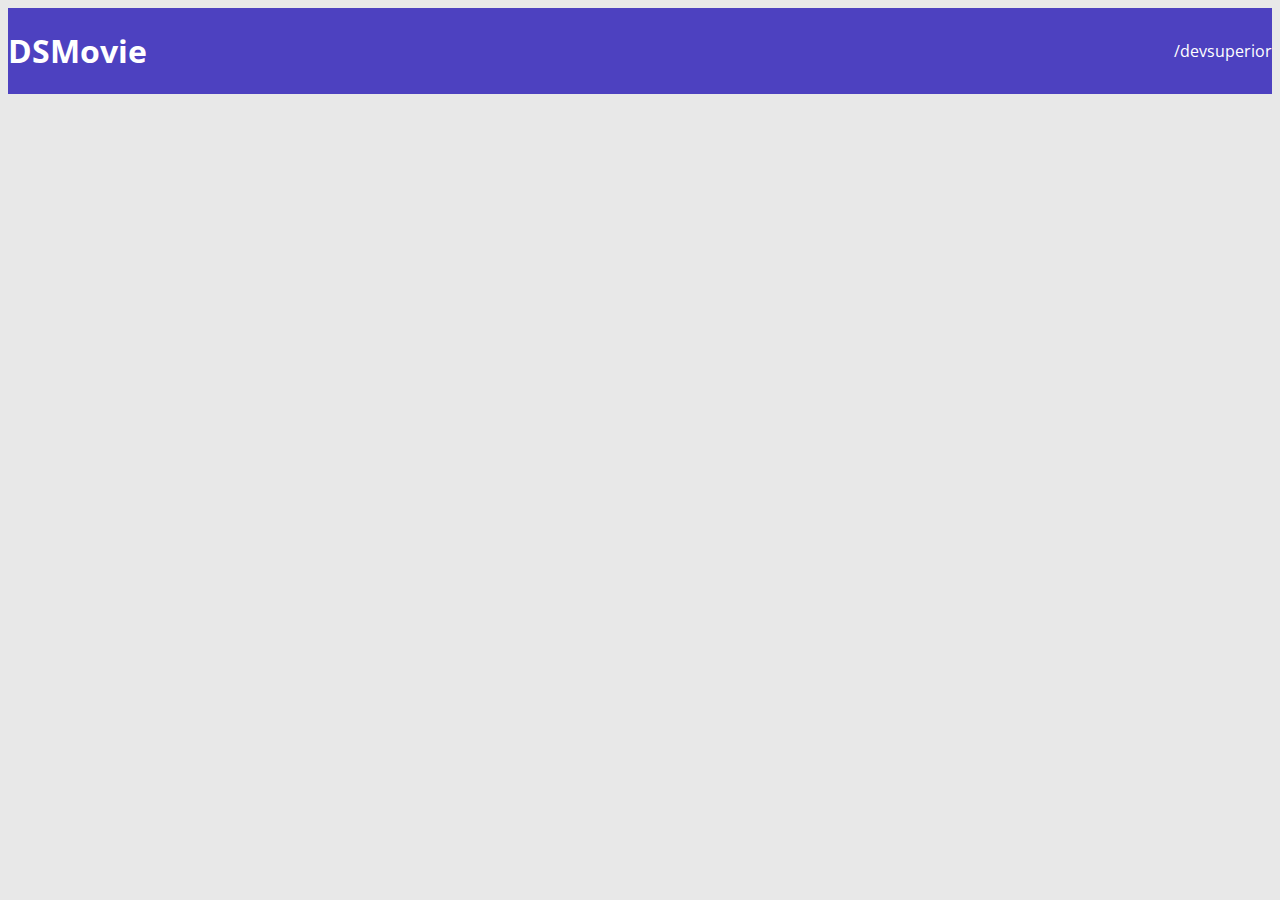
==== index.html @ 5aa262c4 "Barra superior PARTE 1" ====
<!DOCTYPE html>
<html lang="pt-BR">
<head>
    <meta charset="UTF-8"\>

    <title>DSMovie</title>
    <link href="https://cdn.jsdelivr.net/npm/bootstrap@5.1.3/dist/css/bootstrap.min.css" rel="stylesheet" integrity="sha384-1BmE4kWBq78iYhFldvKuhfTAU6auU8tT94WrHftjDbrCEXSU1oBoqyl2QvZ6jIW3" crossorigin="anonymous">
    <link rel="stylesheet" href="css/styles.css" />
</head>
<body>
    <header>
        <nav class="container">
            <h1>DSMovie</h1>
            <a href="https://github.com/devsuperior">/devsuperior</a>
        </nav>
    </header>
</body>
</html>
---- css/styles.css ----
@import url('https://fonts.googleapis.com/css2?family=Open+Sans:wght@300;400;700&family=Source+Sans+Pro&family=Telex&display=swap');

* {
    box-sizing: border-box;   /* faz com que a borda dos elementos não ocupe área */
    font-family: "Open Sans", sans-serif;
}

html, body {
    background-color: #e8e8e8;
}

header {
    background-color: #4D41C0;
    color: #fff
}

nav {
    display: flex;
    align-items: center;
    justify-content: space-between;
}

a, a:hover {
    color: unset;
    text-decoration: none;
}
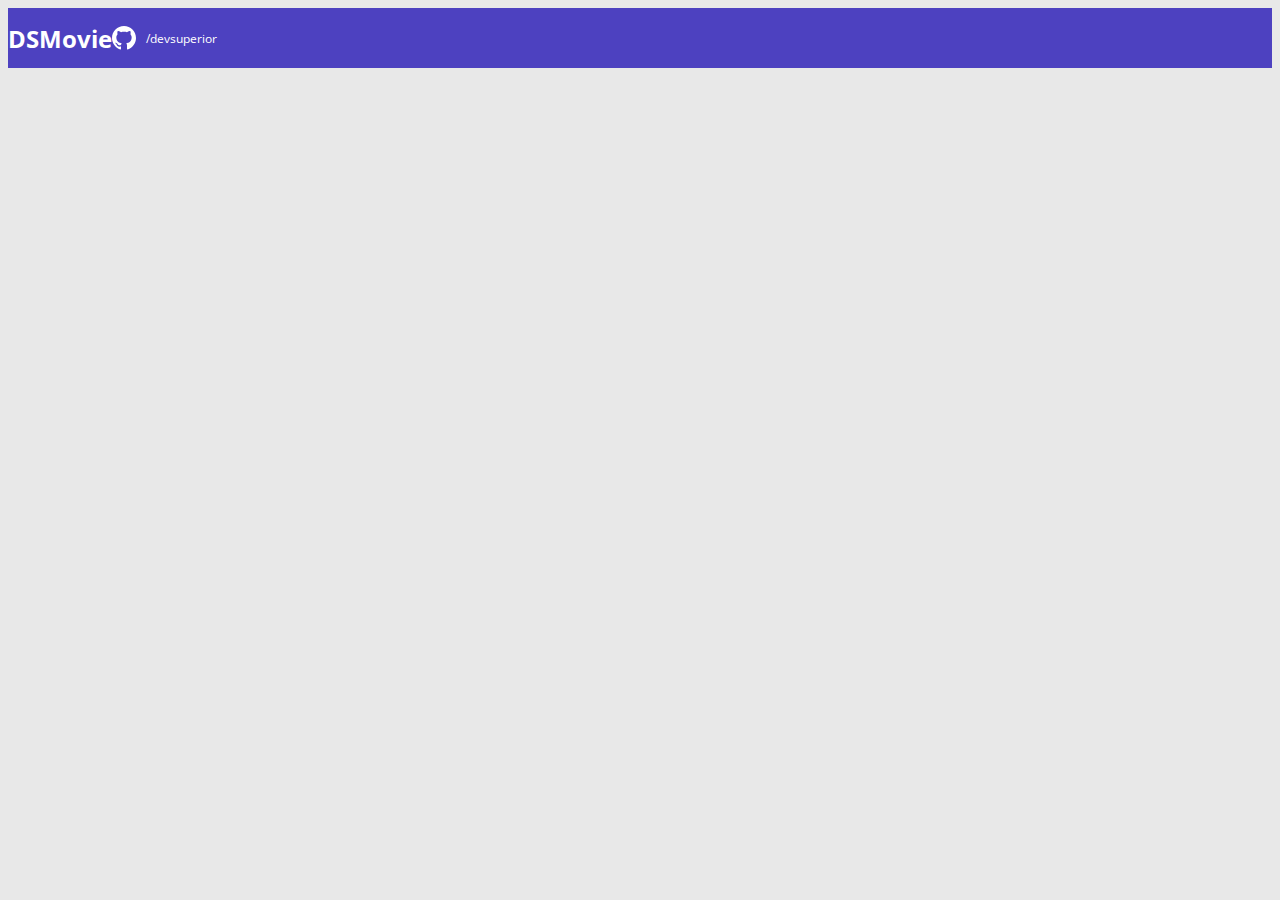
==== commit 2954e3c7: "Barra superior PARTE 2" ====
--- a/index.html
+++ b/index.html
@@ -11,7 +11,10 @@
     <header>
         <nav class="container">
             <h1>DSMovie</h1>
-            <a href="https://github.com/devsuperior">/devsuperior</a>
+            <div class="dsmovie-contact-container">
+                <img src="img/github.svg" alt="github">
+                <a href="https://github.com/devsuperior">/devsuperior</a>
+            </div>    
         </nav>
     </header>
 </body>
--- a/css/styles.css
+++ b/css/styles.css
@@ -1,4 +1,10 @@
 @import url('https://fonts.googleapis.com/css2?family=Open+Sans:wght@300;400;700&family=Source+Sans+Pro&family=Telex&display=swap');
+
+:root {
+    --bg-gray: #e8e8e8;
+    --color-primary: #4D41C0;
+    --white: #fff;
+}
 
 * {
     box-sizing: border-box;   /* faz com que a borda dos elementos não ocupe área */
@@ -6,21 +12,47 @@
 }
 
 html, body {
-    background-color: #e8e8e8;
+    background-color: var(--bg-gray);
+}
+
+.h1, .h2, .h3, .h4, .h5, .h6, h1, h2, h3, h4, h5, h6 {
+    margin: 0;
 }
 
 header {
-    background-color: #4D41C0;
-    color: #fff
+    display: flex;
+    align-items: center;
+    background-color: var(--color-primary);
+    color: var(--white);
+    height: 60px;
 }
 
 nav {
     display: flex;
     align-items: center;
-    justify-content: space-between;
+    justify-content: space-between; 
+}
+
+nav h1 {
+    font-size: 24px;
+    font-weight: 700;
+}
+
+nav a {
+    font-size: 12px;
+    font-weight: 400;
 }
 
 a, a:hover {
     color: unset;
     text-decoration: none;
+}
+
+.dsmovie-contact-container {
+    display: flex;
+    align-items: center;
+}
+
+.dsmovie-contact-container img {
+    margin-right: 10px;
 }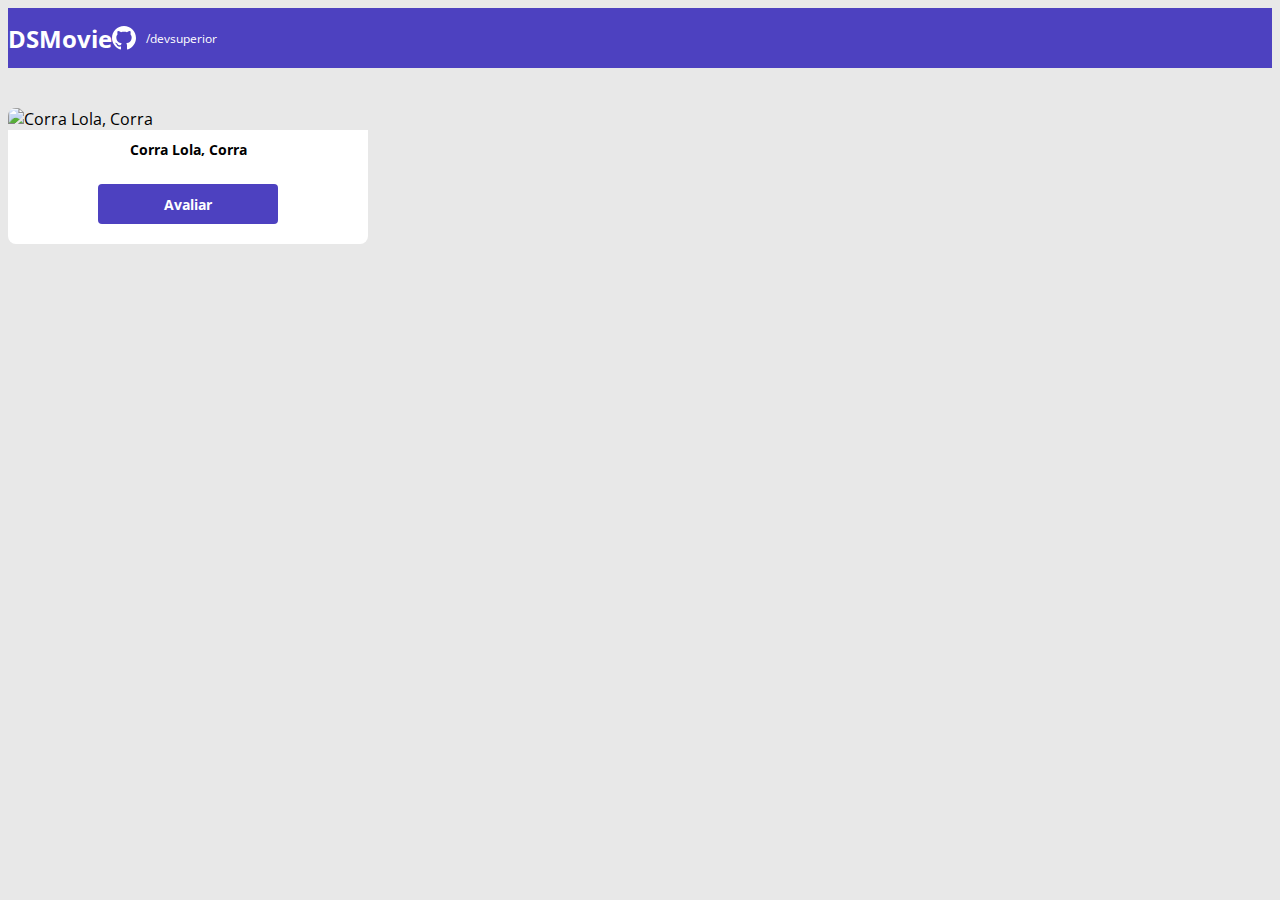
==== commit 95b2338f: "Card de filme" ====
--- a/index.html
+++ b/index.html
@@ -17,5 +17,17 @@
             </div>    
         </nav>
     </header>
+
+    <main>
+        <section id="dsmovie-card-list" class="container">
+            <div class="dsmovie-card">
+                <img src="https://www.themoviedb.org/t/p/w500_and_h282_face/bNPx31yMqmBJyXU7qolr9dCidri.jpg" alt="Corra Lola, Corra">
+                <div  class="dsmovie-card-description">
+                    <h3>Corra Lola, Corra</h3>
+                    <a class ="dsmovie-btn" href="form.html">Avaliar</a>
+                </div>
+            </div>
+        </section>
+    </main>
 </body>
 </html>--- a/css/styles.css
+++ b/css/styles.css
@@ -2,6 +2,7 @@
 
 :root {
     --bg-gray: #e8e8e8;
+    --text-gray: #4A4A4A;
     --color-primary: #4D41C0;
     --white: #fff;
 }
@@ -55,4 +56,45 @@
 
 .dsmovie-contact-container img {
     margin-right: 10px;
+}
+
+.dsmovie-card {
+    width: 360px;
+}
+
+.dsmovie-card img {
+    width: 100%;
+    border-radius: 8px 8px 0 0;
+}
+
+#dsmovie-card-list {
+    padding: 40px 0;
+}
+
+.dsmovie-card-description {
+    padding: 10px 0 20px 0;
+    display: flex;
+    flex-direction: column;
+    align-items: center;
+    background-color: var(--white);
+    border-radius: 0 0 8px 8px;
+}
+
+.dsmovie-card-description h3 {
+    margin-bottom: 25px;
+    font-size: 14px;
+    font-weight: 700;
+}
+
+.dsmovie-btn, .dsmovie-btn:hover {
+    width: 180px;
+    height: 40px;
+    background-color: var(--color-primary);
+    color: var(--white);
+    font-size: 14px;
+    font-weight: 700;
+    display: flex;
+    align-items: center;
+    justify-content: center;
+    border-radius: 4px;
 }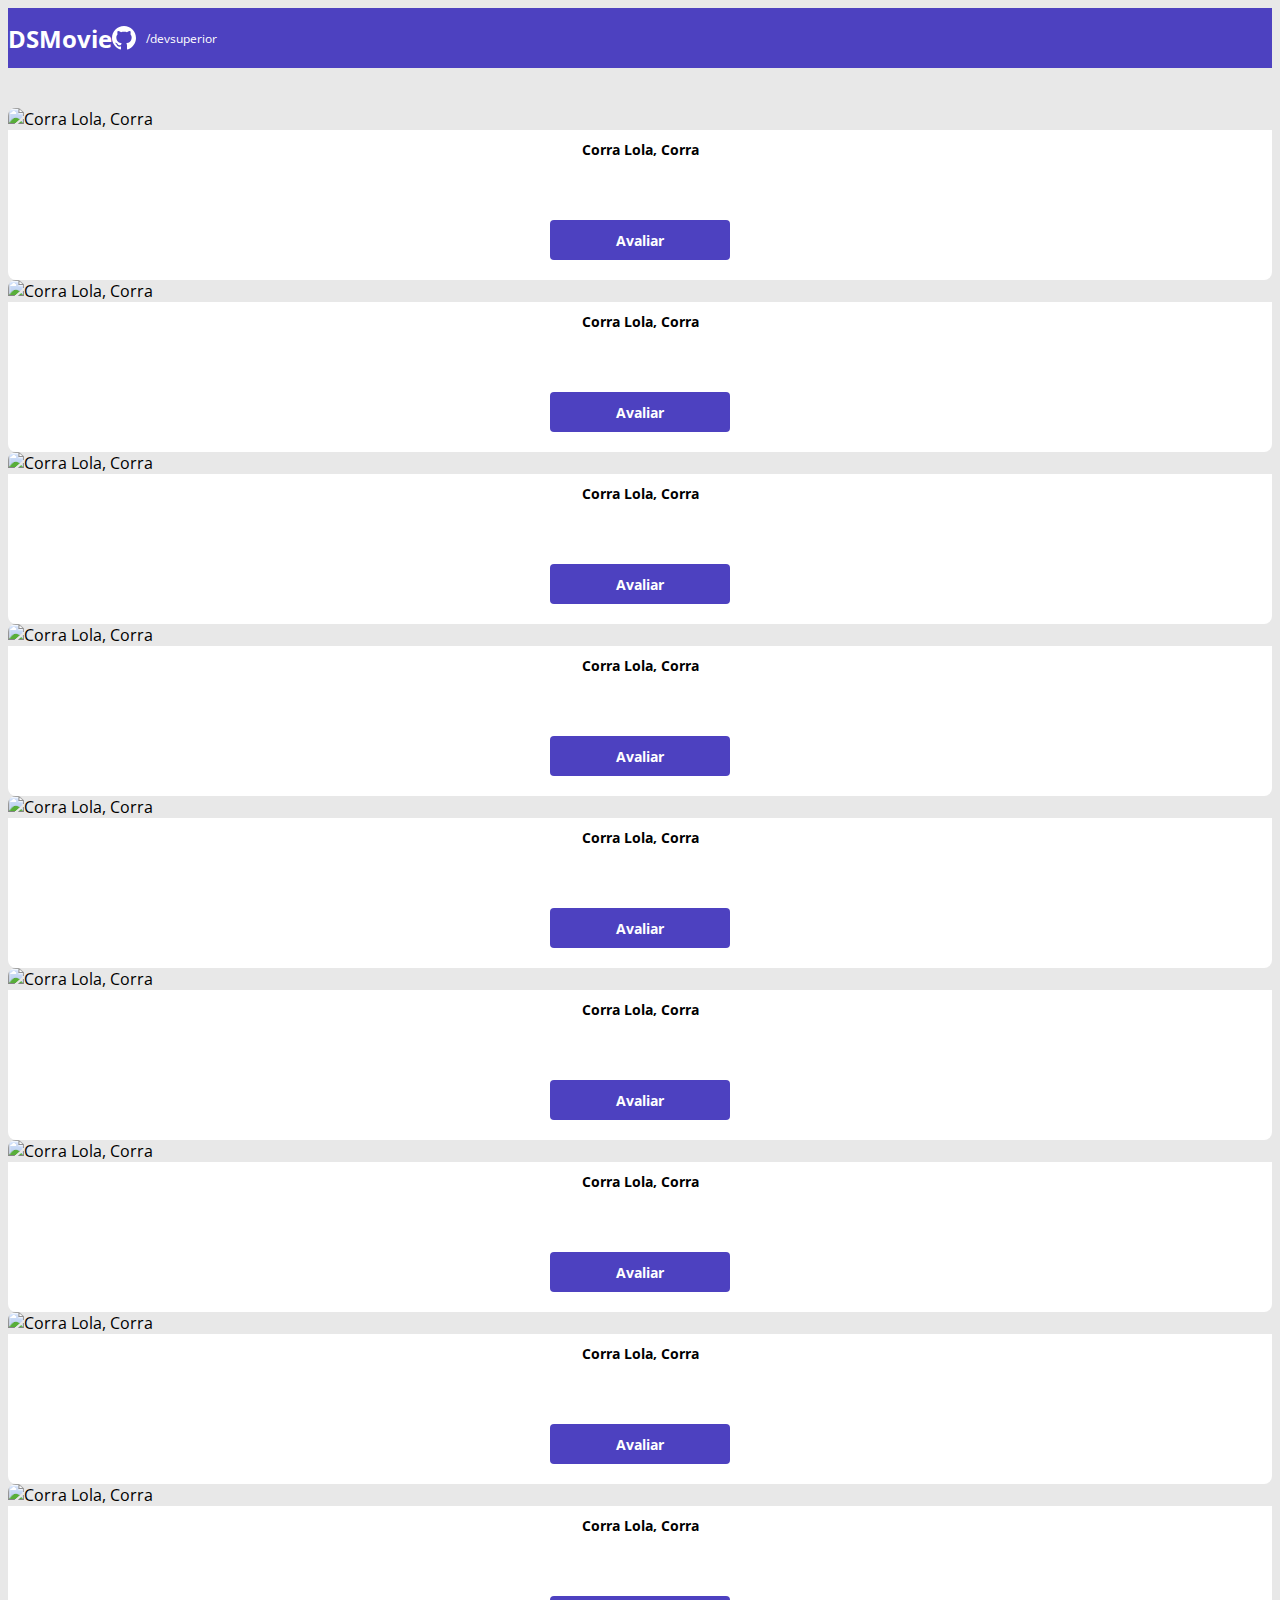
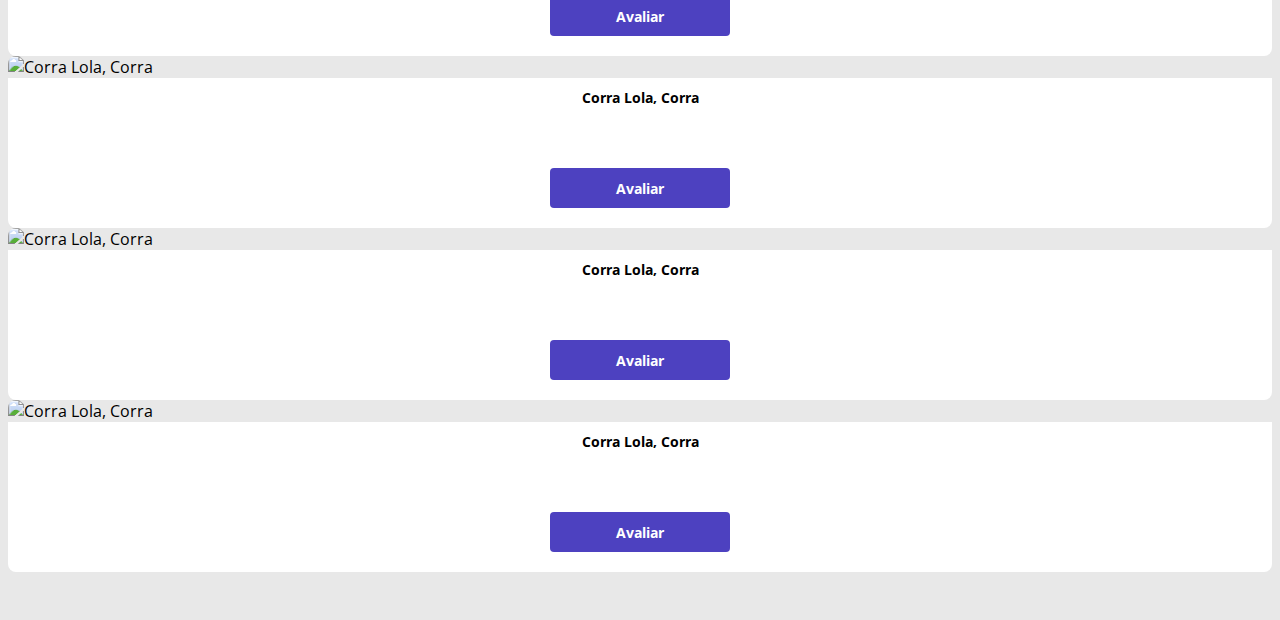
==== commit 1c74bd34: "Listagem de cards" ====
--- a/index.html
+++ b/index.html
@@ -20,12 +20,128 @@
 
     <main>
         <section id="dsmovie-card-list" class="container">
-            <div class="dsmovie-card">
-                <img src="https://www.themoviedb.org/t/p/w500_and_h282_face/bNPx31yMqmBJyXU7qolr9dCidri.jpg" alt="Corra Lola, Corra">
-                <div  class="dsmovie-card-description">
-                    <h3>Corra Lola, Corra</h3>
-                    <a class ="dsmovie-btn" href="form.html">Avaliar</a>
+            <div class="row">
+
+                <div class="col-sm-6  col-lg-4 col-xl-3 mb-3">   <!-- mb = margin-bottom (é um estilo do Bootstrap)-->
+                    <div class="dsmovie-card">
+                        <img src="https://www.themoviedb.org/t/p/w500_and_h282_face/bNPx31yMqmBJyXU7qolr9dCidri.jpg" alt="Corra Lola, Corra">
+                        <div  class="dsmovie-card-description">
+                            <h3>Corra Lola, Corra</h3>
+                            <a class ="dsmovie-btn" href="form.html">Avaliar</a>
+                        </div>
+                    </div>
                 </div>
+
+                <div class="col-sm-6 col-lg-4 col-xl-3 mb-3">  <!-- sm = small (refere-se a um breakpoint to Bootstrap - sm = 576px)-->
+                    <div class="dsmovie-card">
+                        <img src="https://www.themoviedb.org/t/p/w500_and_h282_face/bNPx31yMqmBJyXU7qolr9dCidri.jpg" alt="Corra Lola, Corra">
+                        <div  class="dsmovie-card-description">
+                            <h3>Corra Lola, Corra</h3>
+                            <a class ="dsmovie-btn" href="form.html">Avaliar</a>
+                        </div>
+                    </div>
+                </div>
+
+                <div class="col-sm-6 col-lg-4 col-xl-3 mb-3"> <!-- lg = large (refere-se a um breakpoint to Bootstrap - lg = 992px)-->
+                    <div class="dsmovie-card">
+                        <img src="https://www.themoviedb.org/t/p/w500_and_h282_face/bNPx31yMqmBJyXU7qolr9dCidri.jpg" alt="Corra Lola, Corra">
+                        <div  class="dsmovie-card-description">
+                            <h3>Corra Lola, Corra</h3>
+                            <a class ="dsmovie-btn" href="form.html">Avaliar</a>
+                        </div>
+                    </div>
+                </div>
+
+                <div class="col-sm-6 col-lg-4 col-xl-3 mb-3"> <!-- xl = extra large (refere-se a um breakpoint to Bootstrap - xl = 1200px)-->
+                    <div class="dsmovie-card">
+                        <img src="https://www.themoviedb.org/t/p/w500_and_h282_face/bNPx31yMqmBJyXU7qolr9dCidri.jpg" alt="Corra Lola, Corra">
+                        <div  class="dsmovie-card-description">
+                            <h3>Corra Lola, Corra</h3>
+                            <a class ="dsmovie-btn" href="form.html">Avaliar</a>
+                        </div>
+                    </div>
+                </div>
+
+                <div class="col-sm-6 col-lg-4 col-xl-3 mb-3">
+                    <div class="dsmovie-card">
+                        <img src="https://www.themoviedb.org/t/p/w500_and_h282_face/bNPx31yMqmBJyXU7qolr9dCidri.jpg" alt="Corra Lola, Corra">
+                        <div  class="dsmovie-card-description">
+                            <h3>Corra Lola, Corra</h3>
+                            <a class ="dsmovie-btn" href="form.html">Avaliar</a>
+                        </div>
+                    </div>
+                </div>
+
+                <div class="col-sm-6 col-lg-4 col-xl-3 mb-3">
+                    <div class="dsmovie-card">
+                        <img src="https://www.themoviedb.org/t/p/w500_and_h282_face/bNPx31yMqmBJyXU7qolr9dCidri.jpg" alt="Corra Lola, Corra">
+                        <div  class="dsmovie-card-description">
+                            <h3>Corra Lola, Corra</h3>
+                            <a class ="dsmovie-btn" href="form.html">Avaliar</a>
+                        </div>
+                    </div>
+                </div>
+
+                <div class="col-sm-6 col-lg-4 col-xl-3 mb-3">
+                    <div class="dsmovie-card">
+                        <img src="https://www.themoviedb.org/t/p/w500_and_h282_face/bNPx31yMqmBJyXU7qolr9dCidri.jpg" alt="Corra Lola, Corra">
+                        <div  class="dsmovie-card-description">
+                            <h3>Corra Lola, Corra</h3>
+                            <a class ="dsmovie-btn" href="form.html">Avaliar</a>
+                        </div>
+                    </div>
+                </div>
+
+                <div class="col-sm-6 col-lg-4 col-xl-3 mb-3">
+                    <div class="dsmovie-card">
+                        <img src="https://www.themoviedb.org/t/p/w500_and_h282_face/bNPx31yMqmBJyXU7qolr9dCidri.jpg" alt="Corra Lola, Corra">
+                        <div  class="dsmovie-card-description">
+                            <h3>Corra Lola, Corra</h3>
+                            <a class ="dsmovie-btn" href="form.html">Avaliar</a>
+                        </div>
+                    </div>
+                </div>
+
+                <div class="col-sm-6 col-lg-4 col-xl-3 mb-3">
+                    <div class="dsmovie-card">
+                        <img src="https://www.themoviedb.org/t/p/w500_and_h282_face/bNPx31yMqmBJyXU7qolr9dCidri.jpg" alt="Corra Lola, Corra">
+                        <div  class="dsmovie-card-description">
+                            <h3>Corra Lola, Corra</h3>
+                            <a class ="dsmovie-btn" href="form.html">Avaliar</a>
+                        </div>
+                    </div>
+                </div>
+
+                <div class="col-sm-6 col-lg-4 col-xl-3 mb-3">
+                    <div class="dsmovie-card">
+                        <img src="https://www.themoviedb.org/t/p/w500_and_h282_face/bNPx31yMqmBJyXU7qolr9dCidri.jpg" alt="Corra Lola, Corra">
+                        <div  class="dsmovie-card-description">
+                            <h3>Corra Lola, Corra</h3>
+                            <a class ="dsmovie-btn" href="form.html">Avaliar</a>
+                        </div>
+                    </div>
+                </div>
+
+                <div class="col-sm-6 col-lg-4 col-xl-3 mb-3">
+                    <div class="dsmovie-card">
+                        <img src="https://www.themoviedb.org/t/p/w500_and_h282_face/bNPx31yMqmBJyXU7qolr9dCidri.jpg" alt="Corra Lola, Corra">
+                        <div  class="dsmovie-card-description">
+                            <h3>Corra Lola, Corra</h3>
+                            <a class ="dsmovie-btn" href="form.html">Avaliar</a>
+                        </div>
+                    </div>
+                </div>
+
+                <div class="col-sm-6 col-lg-4 col-xl-3 mb-3">
+                    <div class="dsmovie-card">
+                        <img src="https://www.themoviedb.org/t/p/w500_and_h282_face/bNPx31yMqmBJyXU7qolr9dCidri.jpg" alt="Corra Lola, Corra">
+                        <div  class="dsmovie-card-description">
+                            <h3>Corra Lola, Corra</h3>
+                            <a class ="dsmovie-btn" href="form.html">Avaliar</a>
+                        </div>
+                    </div>
+                </div>
+
             </div>
         </section>
     </main>
--- a/css/styles.css
+++ b/css/styles.css
@@ -59,7 +59,7 @@
 }
 
 .dsmovie-card {
-    width: 360px;
+    width: 100%;
 }
 
 .dsmovie-card img {
@@ -72,18 +72,21 @@
 }
 
 .dsmovie-card-description {
-    padding: 10px 0 20px 0;
+    padding: 10px 20px 20px 20px;
     display: flex;
     flex-direction: column;
     align-items: center;
+    justify-content: space-between;
     background-color: var(--white);
     border-radius: 0 0 8px 8px;
+    min-height: 150px;
 }
 
 .dsmovie-card-description h3 {
     margin-bottom: 25px;
     font-size: 14px;
     font-weight: 700;
+    text-align: center;
 }
 
 .dsmovie-btn, .dsmovie-btn:hover {
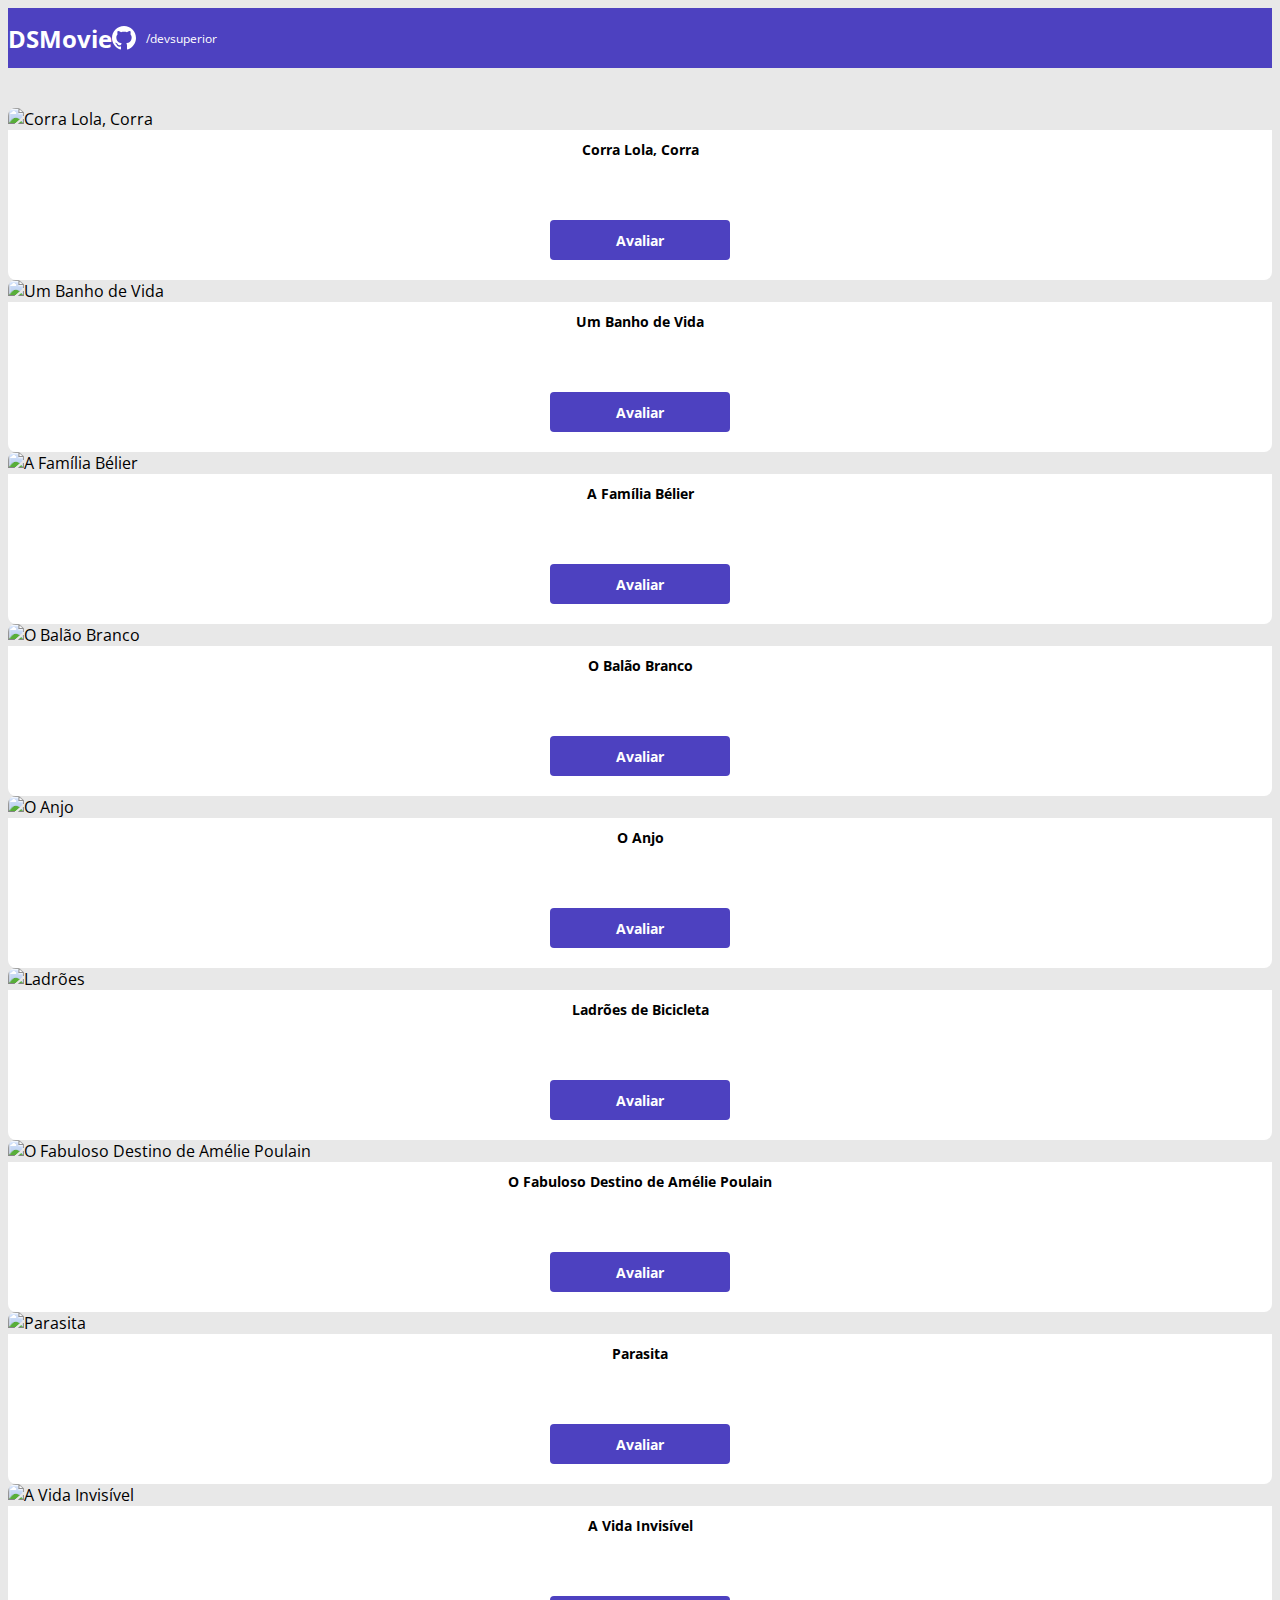
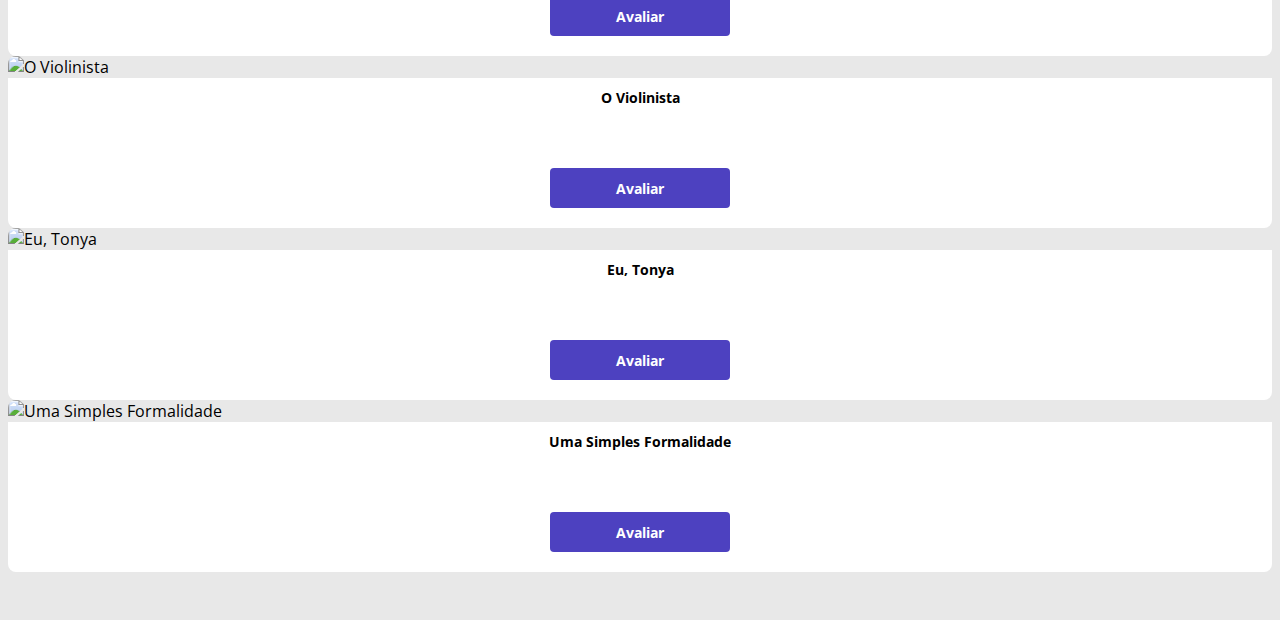
==== commit a9db50a7: "Alteração dos filmes" ====
--- a/index.html
+++ b/index.html
@@ -34,9 +34,9 @@
 
                 <div class="col-sm-6 col-lg-4 col-xl-3 mb-3">  <!-- sm = small (refere-se a um breakpoint to Bootstrap - sm = 576px)-->
                     <div class="dsmovie-card">
-                        <img src="https://www.themoviedb.org/t/p/w500_and_h282_face/bNPx31yMqmBJyXU7qolr9dCidri.jpg" alt="Corra Lola, Corra">
+                        <img src="https://www.themoviedb.org/t/p/w500_and_h282_face/tuDrwrreZLfV2cRBuJgvZ9IRHMU.jpg" alt="Um Banho de Vida">
                         <div  class="dsmovie-card-description">
-                            <h3>Corra Lola, Corra</h3>
+                            <h3>Um Banho de Vida</h3>
                             <a class ="dsmovie-btn" href="form.html">Avaliar</a>
                         </div>
                     </div>
@@ -44,9 +44,9 @@
 
                 <div class="col-sm-6 col-lg-4 col-xl-3 mb-3"> <!-- lg = large (refere-se a um breakpoint to Bootstrap - lg = 992px)-->
                     <div class="dsmovie-card">
-                        <img src="https://www.themoviedb.org/t/p/w500_and_h282_face/bNPx31yMqmBJyXU7qolr9dCidri.jpg" alt="Corra Lola, Corra">
+                        <img src="https://www.themoviedb.org/t/p/w500_and_h282_face/nLLYm9qPtE6WwFSzDOHMUUfytcx.jpg" alt="A Família Bélier">
                         <div  class="dsmovie-card-description">
-                            <h3>Corra Lola, Corra</h3>
+                            <h3>A Família Bélier</h3>
                             <a class ="dsmovie-btn" href="form.html">Avaliar</a>
                         </div>
                     </div>
@@ -54,9 +54,9 @@
 
                 <div class="col-sm-6 col-lg-4 col-xl-3 mb-3"> <!-- xl = extra large (refere-se a um breakpoint to Bootstrap - xl = 1200px)-->
                     <div class="dsmovie-card">
-                        <img src="https://www.themoviedb.org/t/p/w500_and_h282_face/bNPx31yMqmBJyXU7qolr9dCidri.jpg" alt="Corra Lola, Corra">
+                        <img src="https://www.themoviedb.org/t/p/w533_and_h300_bestv2/jRLhcuyTPgcaCzrTKVTVrFDWrYo.jpg" alt="O Balão Branco">
                         <div  class="dsmovie-card-description">
-                            <h3>Corra Lola, Corra</h3>
+                            <h3>O Balão Branco</h3>
                             <a class ="dsmovie-btn" href="form.html">Avaliar</a>
                         </div>
                     </div>
@@ -64,9 +64,9 @@
 
                 <div class="col-sm-6 col-lg-4 col-xl-3 mb-3">
                     <div class="dsmovie-card">
-                        <img src="https://www.themoviedb.org/t/p/w500_and_h282_face/bNPx31yMqmBJyXU7qolr9dCidri.jpg" alt="Corra Lola, Corra">
+                        <img src="https://www.themoviedb.org/t/p/w500_and_h282_face/vUxa0tIGvCZxPGCCeSCwcihpujz.jpg" alt="O Anjo">
                         <div  class="dsmovie-card-description">
-                            <h3>Corra Lola, Corra</h3>
+                            <h3>O Anjo</h3>
                             <a class ="dsmovie-btn" href="form.html">Avaliar</a>
                         </div>
                     </div>
@@ -74,9 +74,9 @@
 
                 <div class="col-sm-6 col-lg-4 col-xl-3 mb-3">
                     <div class="dsmovie-card">
-                        <img src="https://www.themoviedb.org/t/p/w500_and_h282_face/bNPx31yMqmBJyXU7qolr9dCidri.jpg" alt="Corra Lola, Corra">
+                        <img src="https://www.themoviedb.org/t/p/w500_and_h282_face/5H47eQl6U89cAwzJZr0mPFGfYds.jpg" alt=Ladrões de Bicicleta">
                         <div  class="dsmovie-card-description">
-                            <h3>Corra Lola, Corra</h3>
+                            <h3>Ladrões de Bicicleta</h3>
                             <a class ="dsmovie-btn" href="form.html">Avaliar</a>
                         </div>
                     </div>
@@ -84,9 +84,9 @@
 
                 <div class="col-sm-6 col-lg-4 col-xl-3 mb-3">
                     <div class="dsmovie-card">
-                        <img src="https://www.themoviedb.org/t/p/w500_and_h282_face/bNPx31yMqmBJyXU7qolr9dCidri.jpg" alt="Corra Lola, Corra">
+                        <img src="https://www.themoviedb.org/t/p/w500_and_h282_face/gyWE2qIMux06FTgA06CV97ngbEM.jpg" alt="O Fabuloso Destino de Amélie Poulain">
                         <div  class="dsmovie-card-description">
-                            <h3>Corra Lola, Corra</h3>
+                            <h3>O Fabuloso Destino de Amélie Poulain</h3>
                             <a class ="dsmovie-btn" href="form.html">Avaliar</a>
                         </div>
                     </div>
@@ -94,9 +94,9 @@
 
                 <div class="col-sm-6 col-lg-4 col-xl-3 mb-3">
                     <div class="dsmovie-card">
-                        <img src="https://www.themoviedb.org/t/p/w500_and_h282_face/bNPx31yMqmBJyXU7qolr9dCidri.jpg" alt="Corra Lola, Corra">
+                        <img src="https://www.themoviedb.org/t/p/w500_and_h282_face/TU9NIjwzjoKPwQHoHshkFcQUCG.jpg" alt="Parasita">
                         <div  class="dsmovie-card-description">
-                            <h3>Corra Lola, Corra</h3>
+                            <h3>Parasita</h3>
                             <a class ="dsmovie-btn" href="form.html">Avaliar</a>
                         </div>
                     </div>
@@ -104,9 +104,9 @@
 
                 <div class="col-sm-6 col-lg-4 col-xl-3 mb-3">
                     <div class="dsmovie-card">
-                        <img src="https://www.themoviedb.org/t/p/w500_and_h282_face/bNPx31yMqmBJyXU7qolr9dCidri.jpg" alt="Corra Lola, Corra">
+                        <img src="https://www.themoviedb.org/t/p/w500_and_h282_face/34Syjx9Slmvp4Czj0mjs02TH9Zk.jpg" alt="A Vida Invisível">
                         <div  class="dsmovie-card-description">
-                            <h3>Corra Lola, Corra</h3>
+                            <h3>A Vida Invisível</h3>
                             <a class ="dsmovie-btn" href="form.html">Avaliar</a>
                         </div>
                     </div>
@@ -114,9 +114,9 @@
 
                 <div class="col-sm-6 col-lg-4 col-xl-3 mb-3">
                     <div class="dsmovie-card">
-                        <img src="https://www.themoviedb.org/t/p/w500_and_h282_face/bNPx31yMqmBJyXU7qolr9dCidri.jpg" alt="Corra Lola, Corra">
+                        <img src="https://www.themoviedb.org/t/p/w533_and_h300_bestv2/q675d4dJmGMVFemHYgKyB2RTIml.jpg" alt="O Violinista">
                         <div  class="dsmovie-card-description">
-                            <h3>Corra Lola, Corra</h3>
+                            <h3>O Violinista</h3>
                             <a class ="dsmovie-btn" href="form.html">Avaliar</a>
                         </div>
                     </div>
@@ -124,9 +124,9 @@
 
                 <div class="col-sm-6 col-lg-4 col-xl-3 mb-3">
                     <div class="dsmovie-card">
-                        <img src="https://www.themoviedb.org/t/p/w500_and_h282_face/bNPx31yMqmBJyXU7qolr9dCidri.jpg" alt="Corra Lola, Corra">
+                        <img src="https://www.themoviedb.org/t/p/w500_and_h282_face/vkb45Bm69xt6wwaDgHfTWQ1Nxp5.jpg" alt="Eu, Tonya">
                         <div  class="dsmovie-card-description">
-                            <h3>Corra Lola, Corra</h3>
+                            <h3>Eu, Tonya</h3>
                             <a class ="dsmovie-btn" href="form.html">Avaliar</a>
                         </div>
                     </div>
@@ -134,9 +134,9 @@
 
                 <div class="col-sm-6 col-lg-4 col-xl-3 mb-3">
                     <div class="dsmovie-card">
-                        <img src="https://www.themoviedb.org/t/p/w500_and_h282_face/bNPx31yMqmBJyXU7qolr9dCidri.jpg" alt="Corra Lola, Corra">
+                        <img src="https://www.themoviedb.org/t/p/w500_and_h282_face/88FnsK3iF9rWdR36N3anp1oYVYJ.jpg" alt="Uma Simples Formalidade">
                         <div  class="dsmovie-card-description">
-                            <h3>Corra Lola, Corra</h3>
+                            <h3>Uma Simples Formalidade</h3>
                             <a class ="dsmovie-btn" href="form.html">Avaliar</a>
                         </div>
                     </div>
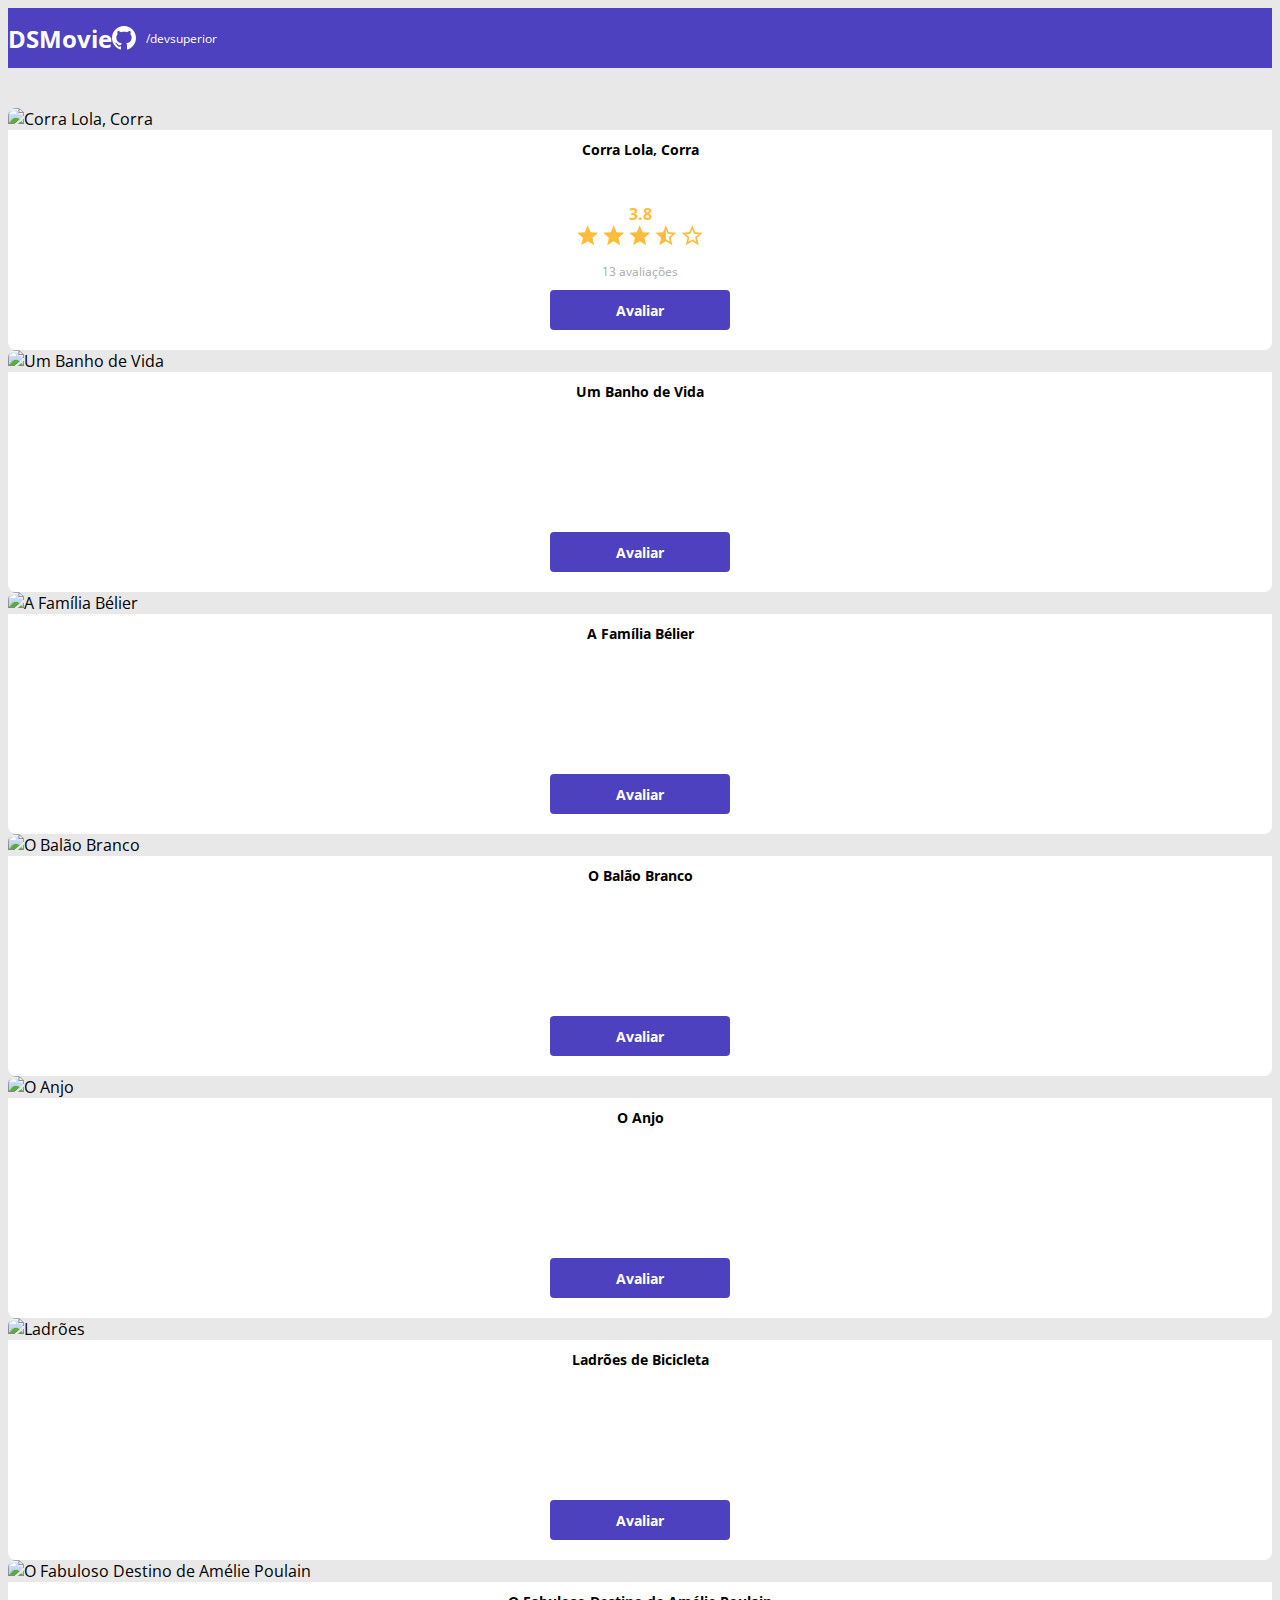
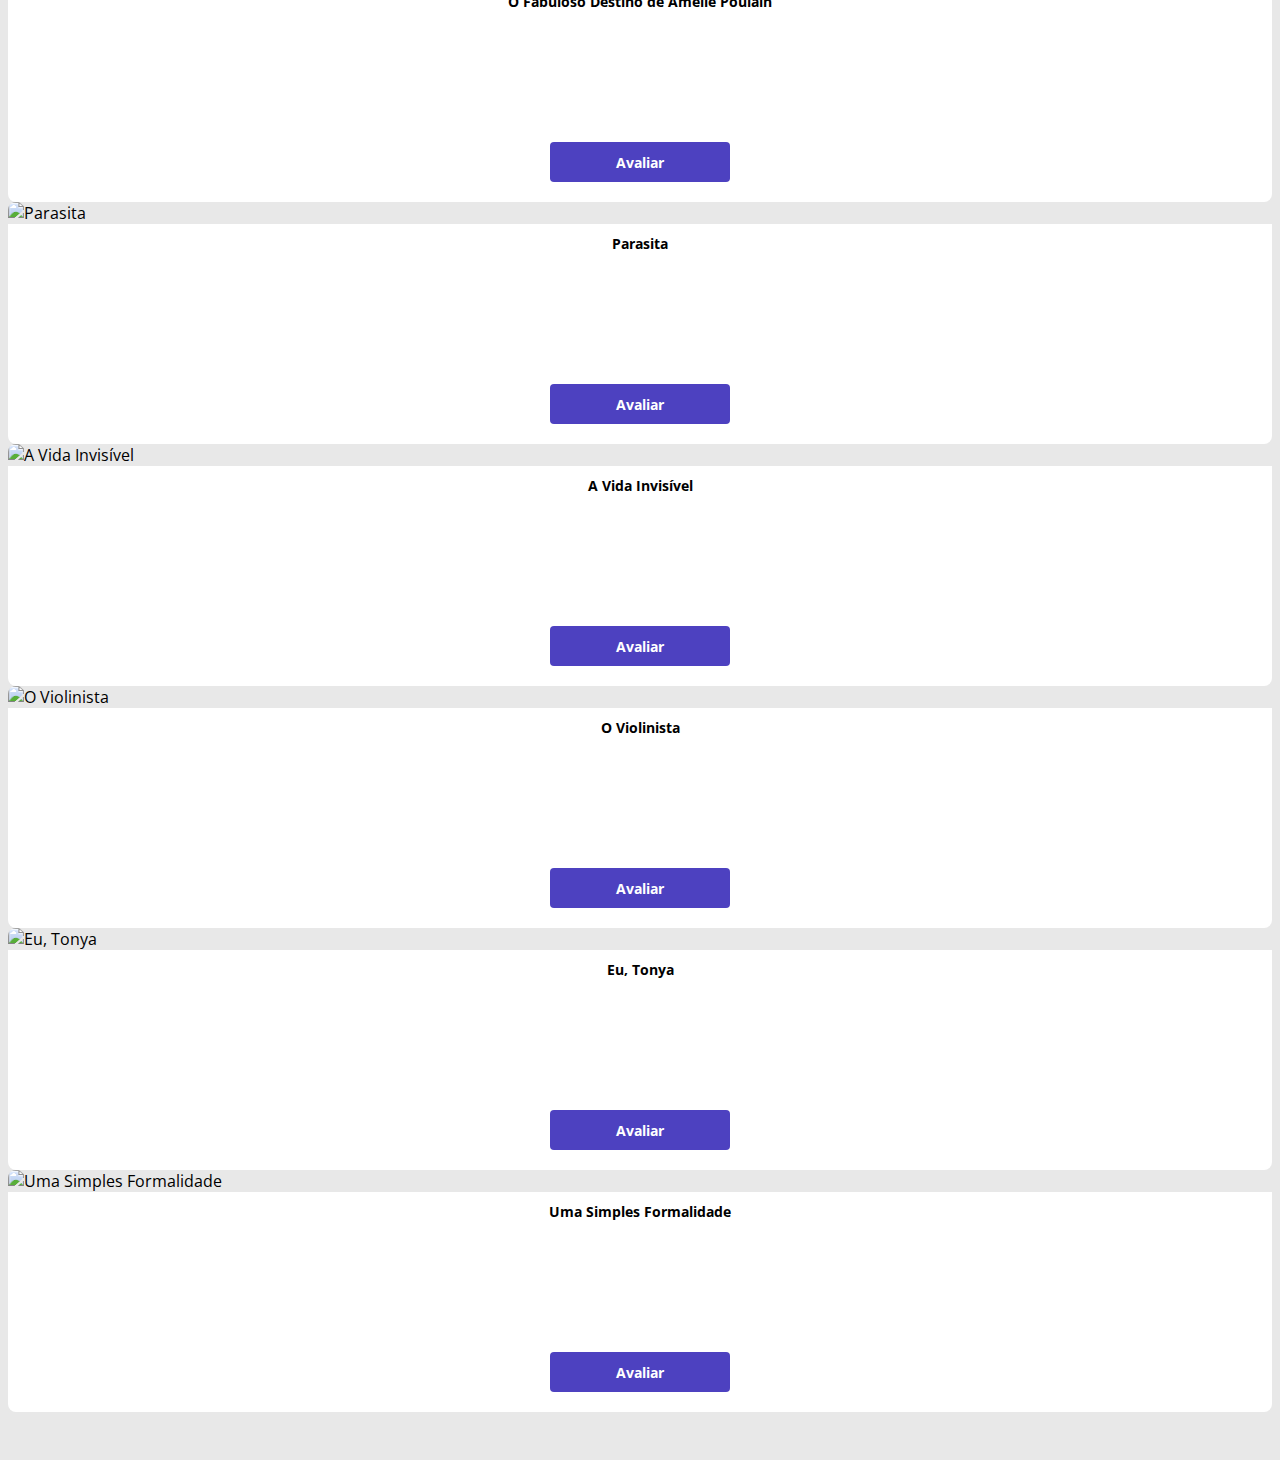
==== commit 5a8628c8: "Avaliação com estrelas" ====
--- a/index.html
+++ b/index.html
@@ -27,7 +27,18 @@
                         <img src="https://www.themoviedb.org/t/p/w500_and_h282_face/bNPx31yMqmBJyXU7qolr9dCidri.jpg" alt="Corra Lola, Corra">
                         <div  class="dsmovie-card-description">
                             <h3>Corra Lola, Corra</h3>
-                            <a class ="dsmovie-btn" href="form.html">Avaliar</a>
+                            <div class="dsmovie-card-description-bottom">
+                                <h4>3.8</h4>
+                                <div >
+                                    <img src="img/star-full.svg" alt="star">
+                                    <img src="img/star-full.svg" alt="star">
+                                    <img src="img/star-full.svg" alt="star">
+                                    <img src="img/star-half.svg" alt="star">
+                                    <img src="img/star-empty.svg" alt="star">
+                                </div>
+                                <p>13 avaliações</p>
+                                <a class ="dsmovie-btn" href="form.html">Avaliar</a>
+                            </div>
                         </div>
                     </div>
                 </div>
--- a/css/styles.css
+++ b/css/styles.css
@@ -5,6 +5,8 @@
     --text-gray: #4A4A4A;
     --color-primary: #4D41C0;
     --white: #fff;
+    --text-light-gray: #aaa;
+    --star-yellow: #ffbb3a;
 }
 
 * {
@@ -79,7 +81,7 @@
     justify-content: space-between;
     background-color: var(--white);
     border-radius: 0 0 8px 8px;
-    min-height: 150px;
+    height: 220px;
 }
 
 .dsmovie-card-description h3 {
@@ -87,6 +89,29 @@
     font-size: 14px;
     font-weight: 700;
     text-align: center;
+}
+
+.dsmovie-card-description-bottom {
+    display: flex;
+    flex-direction: column;
+    align-items: center;
+}
+
+.dsmovie-card-description-bottom img{
+    width: 22px;
+}
+
+.dsmovie-card-description-bottom h4{
+    color: var(--star-yellow);
+    font-size: 16px;
+    font-weight: 700;
+}
+
+.dsmovie-card-description-bottom p{
+    color: var(--text-light-gray);
+    font-size: 12px;
+    font-weight: 400;
+    margin-bottom: 10px;
 }
 
 .dsmovie-btn, .dsmovie-btn:hover {
@@ -100,4 +125,46 @@
     align-items: center;
     justify-content: center;
     border-radius: 4px;
+    border: 0;
+}
+
+.dsmovie-form-container {
+    padding: 40px 0;
+    max-width: 480px;
+}
+
+.dsmovie-form-description {
+    background-color: var(--white);
+    border-radius: 0 0 8px 8px;
+    padding: 20px;
+    display: flex;
+    flex-direction: column;
+    align-items: center;
+}
+
+.dsmovie-form-description h3 {
+    font-size: 13px;
+    font-weight: 700;
+    margin-bottom: 20px;
+}
+
+.dsmovie-form {
+    width: 100%;
+}
+
+.dsmovie-form-group {
+    margin-bottom: 20px;
+}
+
+.dsmovie-form-group label{
+    font-size: 12px;
+    color: var(--text-light-gray);
+}
+
+.dsmovie-form-btn-container {
+    display: flex;
+    flex-direction: column;
+    align-items: center;
+    height: 100px;
+    justify-content: space-between;
 }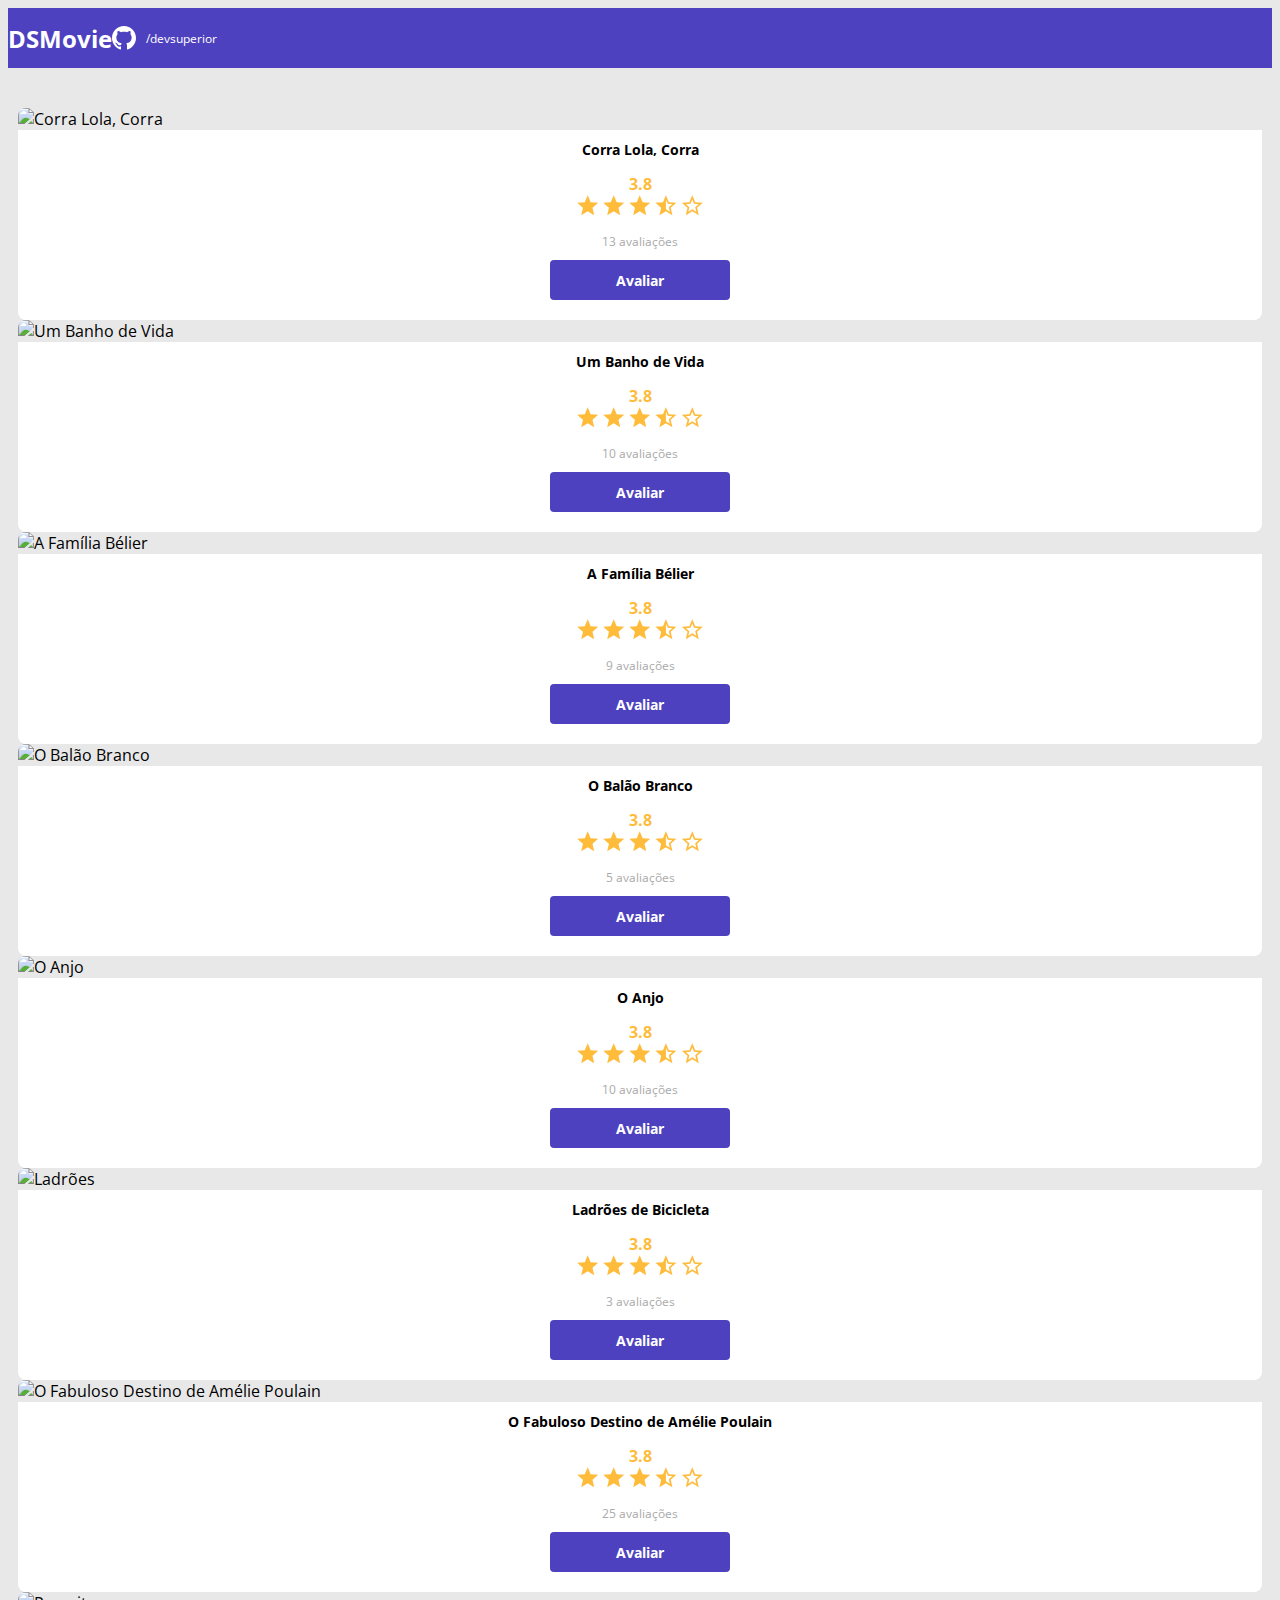
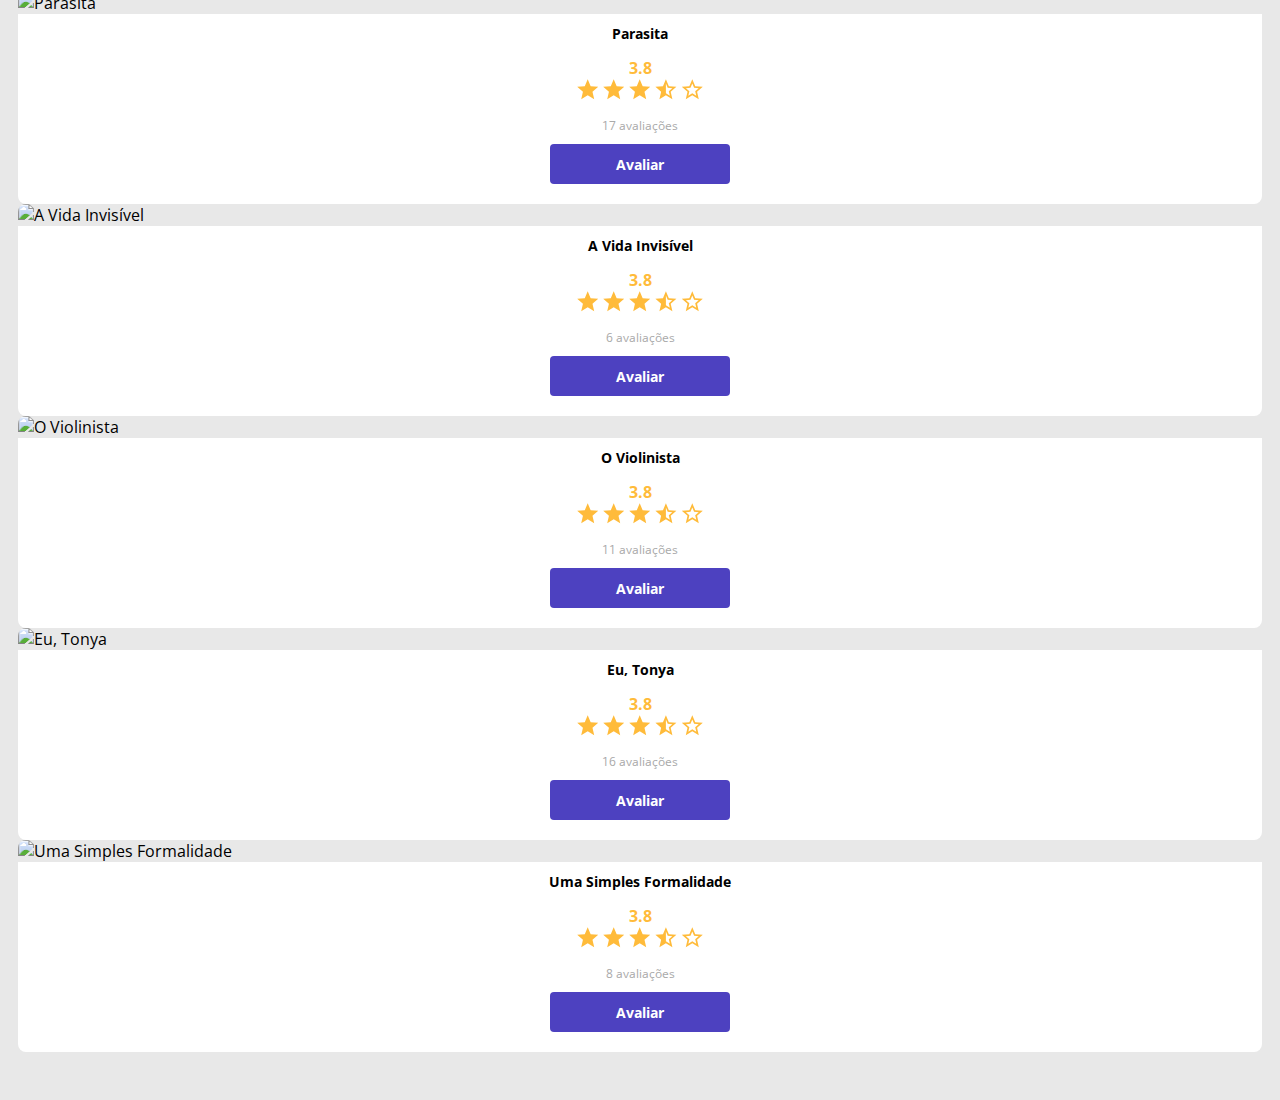
==== commit 5d243ec7: "Polimento da listagem" ====
--- a/index.html
+++ b/index.html
@@ -48,7 +48,18 @@
                         <img src="https://www.themoviedb.org/t/p/w500_and_h282_face/tuDrwrreZLfV2cRBuJgvZ9IRHMU.jpg" alt="Um Banho de Vida">
                         <div  class="dsmovie-card-description">
                             <h3>Um Banho de Vida</h3>
-                            <a class ="dsmovie-btn" href="form.html">Avaliar</a>
+                            <div class="dsmovie-card-description-bottom">
+                                <h4>3.8</h4>
+                                <div >
+                                    <img src="img/star-full.svg" alt="star">
+                                    <img src="img/star-full.svg" alt="star">
+                                    <img src="img/star-full.svg" alt="star">
+                                    <img src="img/star-half.svg" alt="star">
+                                    <img src="img/star-empty.svg" alt="star">
+                                </div>
+                                <p>10 avaliações</p>
+                                <a class ="dsmovie-btn" href="form.html">Avaliar</a>
+                            </div>
                         </div>
                     </div>
                 </div>
@@ -58,7 +69,18 @@
                         <img src="https://www.themoviedb.org/t/p/w500_and_h282_face/nLLYm9qPtE6WwFSzDOHMUUfytcx.jpg" alt="A Família Bélier">
                         <div  class="dsmovie-card-description">
                             <h3>A Família Bélier</h3>
-                            <a class ="dsmovie-btn" href="form.html">Avaliar</a>
+                            <div class="dsmovie-card-description-bottom">
+                                <h4>3.8</h4>
+                                <div >
+                                    <img src="img/star-full.svg" alt="star">
+                                    <img src="img/star-full.svg" alt="star">
+                                    <img src="img/star-full.svg" alt="star">
+                                    <img src="img/star-half.svg" alt="star">
+                                    <img src="img/star-empty.svg" alt="star">
+                                </div>
+                                <p>9 avaliações</p>
+                                <a class ="dsmovie-btn" href="form.html">Avaliar</a>
+                            </div>
                         </div>
                     </div>
                 </div>
@@ -68,7 +90,18 @@
                         <img src="https://www.themoviedb.org/t/p/w533_and_h300_bestv2/jRLhcuyTPgcaCzrTKVTVrFDWrYo.jpg" alt="O Balão Branco">
                         <div  class="dsmovie-card-description">
                             <h3>O Balão Branco</h3>
-                            <a class ="dsmovie-btn" href="form.html">Avaliar</a>
+                            <div class="dsmovie-card-description-bottom">
+                                <h4>3.8</h4>
+                                <div >
+                                    <img src="img/star-full.svg" alt="star">
+                                    <img src="img/star-full.svg" alt="star">
+                                    <img src="img/star-full.svg" alt="star">
+                                    <img src="img/star-half.svg" alt="star">
+                                    <img src="img/star-empty.svg" alt="star">
+                                </div>
+                                <p>5 avaliações</p>
+                                <a class ="dsmovie-btn" href="form.html">Avaliar</a>
+                            </div>
                         </div>
                     </div>
                 </div>
@@ -78,7 +111,18 @@
                         <img src="https://www.themoviedb.org/t/p/w500_and_h282_face/vUxa0tIGvCZxPGCCeSCwcihpujz.jpg" alt="O Anjo">
                         <div  class="dsmovie-card-description">
                             <h3>O Anjo</h3>
-                            <a class ="dsmovie-btn" href="form.html">Avaliar</a>
+                            <div class="dsmovie-card-description-bottom">
+                                <h4>3.8</h4>
+                                <div >
+                                    <img src="img/star-full.svg" alt="star">
+                                    <img src="img/star-full.svg" alt="star">
+                                    <img src="img/star-full.svg" alt="star">
+                                    <img src="img/star-half.svg" alt="star">
+                                    <img src="img/star-empty.svg" alt="star">
+                                </div>
+                                <p>10 avaliações</p>
+                                <a class ="dsmovie-btn" href="form.html">Avaliar</a>
+                            </div>
                         </div>
                     </div>
                 </div>
@@ -88,7 +132,18 @@
                         <img src="https://www.themoviedb.org/t/p/w500_and_h282_face/5H47eQl6U89cAwzJZr0mPFGfYds.jpg" alt=Ladrões de Bicicleta">
                         <div  class="dsmovie-card-description">
                             <h3>Ladrões de Bicicleta</h3>
-                            <a class ="dsmovie-btn" href="form.html">Avaliar</a>
+                            <div class="dsmovie-card-description-bottom">
+                                <h4>3.8</h4>
+                                <div >
+                                    <img src="img/star-full.svg" alt="star">
+                                    <img src="img/star-full.svg" alt="star">
+                                    <img src="img/star-full.svg" alt="star">
+                                    <img src="img/star-half.svg" alt="star">
+                                    <img src="img/star-empty.svg" alt="star">
+                                </div>
+                                <p>3 avaliações</p>
+                                <a class ="dsmovie-btn" href="form.html">Avaliar</a>
+                            </div>
                         </div>
                     </div>
                 </div>
@@ -98,7 +153,18 @@
                         <img src="https://www.themoviedb.org/t/p/w500_and_h282_face/gyWE2qIMux06FTgA06CV97ngbEM.jpg" alt="O Fabuloso Destino de Amélie Poulain">
                         <div  class="dsmovie-card-description">
                             <h3>O Fabuloso Destino de Amélie Poulain</h3>
-                            <a class ="dsmovie-btn" href="form.html">Avaliar</a>
+                            <div class="dsmovie-card-description-bottom">
+                                <h4>3.8</h4>
+                                <div >
+                                    <img src="img/star-full.svg" alt="star">
+                                    <img src="img/star-full.svg" alt="star">
+                                    <img src="img/star-full.svg" alt="star">
+                                    <img src="img/star-half.svg" alt="star">
+                                    <img src="img/star-empty.svg" alt="star">
+                                </div>
+                                <p>25 avaliações</p>
+                                <a class ="dsmovie-btn" href="form.html">Avaliar</a>
+                            </div>
                         </div>
                     </div>
                 </div>
@@ -108,7 +174,18 @@
                         <img src="https://www.themoviedb.org/t/p/w500_and_h282_face/TU9NIjwzjoKPwQHoHshkFcQUCG.jpg" alt="Parasita">
                         <div  class="dsmovie-card-description">
                             <h3>Parasita</h3>
-                            <a class ="dsmovie-btn" href="form.html">Avaliar</a>
+                            <div class="dsmovie-card-description-bottom">
+                                <h4>3.8</h4>
+                                <div >
+                                    <img src="img/star-full.svg" alt="star">
+                                    <img src="img/star-full.svg" alt="star">
+                                    <img src="img/star-full.svg" alt="star">
+                                    <img src="img/star-half.svg" alt="star">
+                                    <img src="img/star-empty.svg" alt="star">
+                                </div>
+                                <p>17 avaliações</p>
+                                <a class ="dsmovie-btn" href="form.html">Avaliar</a>
+                            </div>
                         </div>
                     </div>
                 </div>
@@ -118,7 +195,18 @@
                         <img src="https://www.themoviedb.org/t/p/w500_and_h282_face/34Syjx9Slmvp4Czj0mjs02TH9Zk.jpg" alt="A Vida Invisível">
                         <div  class="dsmovie-card-description">
                             <h3>A Vida Invisível</h3>
-                            <a class ="dsmovie-btn" href="form.html">Avaliar</a>
+                            <div class="dsmovie-card-description-bottom">
+                                <h4>3.8</h4>
+                                <div >
+                                    <img src="img/star-full.svg" alt="star">
+                                    <img src="img/star-full.svg" alt="star">
+                                    <img src="img/star-full.svg" alt="star">
+                                    <img src="img/star-half.svg" alt="star">
+                                    <img src="img/star-empty.svg" alt="star">
+                                </div>
+                                <p>6 avaliações</p>
+                                <a class ="dsmovie-btn" href="form.html">Avaliar</a>
+                            </div>
                         </div>
                     </div>
                 </div>
@@ -128,7 +216,18 @@
                         <img src="https://www.themoviedb.org/t/p/w533_and_h300_bestv2/q675d4dJmGMVFemHYgKyB2RTIml.jpg" alt="O Violinista">
                         <div  class="dsmovie-card-description">
                             <h3>O Violinista</h3>
-                            <a class ="dsmovie-btn" href="form.html">Avaliar</a>
+                            <div class="dsmovie-card-description-bottom">
+                                <h4>3.8</h4>
+                                <div >
+                                    <img src="img/star-full.svg" alt="star">
+                                    <img src="img/star-full.svg" alt="star">
+                                    <img src="img/star-full.svg" alt="star">
+                                    <img src="img/star-half.svg" alt="star">
+                                    <img src="img/star-empty.svg" alt="star">
+                                </div>
+                                <p>11 avaliações</p>
+                                <a class ="dsmovie-btn" href="form.html">Avaliar</a>
+                            </div>
                         </div>
                     </div>
                 </div>
@@ -138,7 +237,18 @@
                         <img src="https://www.themoviedb.org/t/p/w500_and_h282_face/vkb45Bm69xt6wwaDgHfTWQ1Nxp5.jpg" alt="Eu, Tonya">
                         <div  class="dsmovie-card-description">
                             <h3>Eu, Tonya</h3>
-                            <a class ="dsmovie-btn" href="form.html">Avaliar</a>
+                            <div class="dsmovie-card-description-bottom">
+                                <h4>3.8</h4>
+                                <div >
+                                    <img src="img/star-full.svg" alt="star">
+                                    <img src="img/star-full.svg" alt="star">
+                                    <img src="img/star-full.svg" alt="star">
+                                    <img src="img/star-half.svg" alt="star">
+                                    <img src="img/star-empty.svg" alt="star">
+                                </div>
+                                <p>16 avaliações</p>
+                                <a class ="dsmovie-btn" href="form.html">Avaliar</a>
+                            </div>
                         </div>
                     </div>
                 </div>
@@ -148,7 +258,18 @@
                         <img src="https://www.themoviedb.org/t/p/w500_and_h282_face/88FnsK3iF9rWdR36N3anp1oYVYJ.jpg" alt="Uma Simples Formalidade">
                         <div  class="dsmovie-card-description">
                             <h3>Uma Simples Formalidade</h3>
-                            <a class ="dsmovie-btn" href="form.html">Avaliar</a>
+                            <div class="dsmovie-card-description-bottom">
+                                <h4>3.8</h4>
+                                <div >
+                                    <img src="img/star-full.svg" alt="star">
+                                    <img src="img/star-full.svg" alt="star">
+                                    <img src="img/star-full.svg" alt="star">
+                                    <img src="img/star-half.svg" alt="star">
+                                    <img src="img/star-empty.svg" alt="star">
+                                </div>
+                                <p>8 avaliações</p>
+                                <a class ="dsmovie-btn" href="form.html">Avaliar</a>
+                            </div>
                         </div>
                     </div>
                 </div>
--- a/css/styles.css
+++ b/css/styles.css
@@ -70,7 +70,7 @@
 }
 
 #dsmovie-card-list {
-    padding: 40px 0;
+    padding: 40px 10px;
 }
 
 .dsmovie-card-description {
@@ -81,11 +81,11 @@
     justify-content: space-between;
     background-color: var(--white);
     border-radius: 0 0 8px 8px;
-    height: 220px;
+    height: 190px;
 }
 
 .dsmovie-card-description h3 {
-    margin-bottom: 25px;
+    margin-bottom: 10px;
     font-size: 14px;
     font-weight: 700;
     text-align: center;
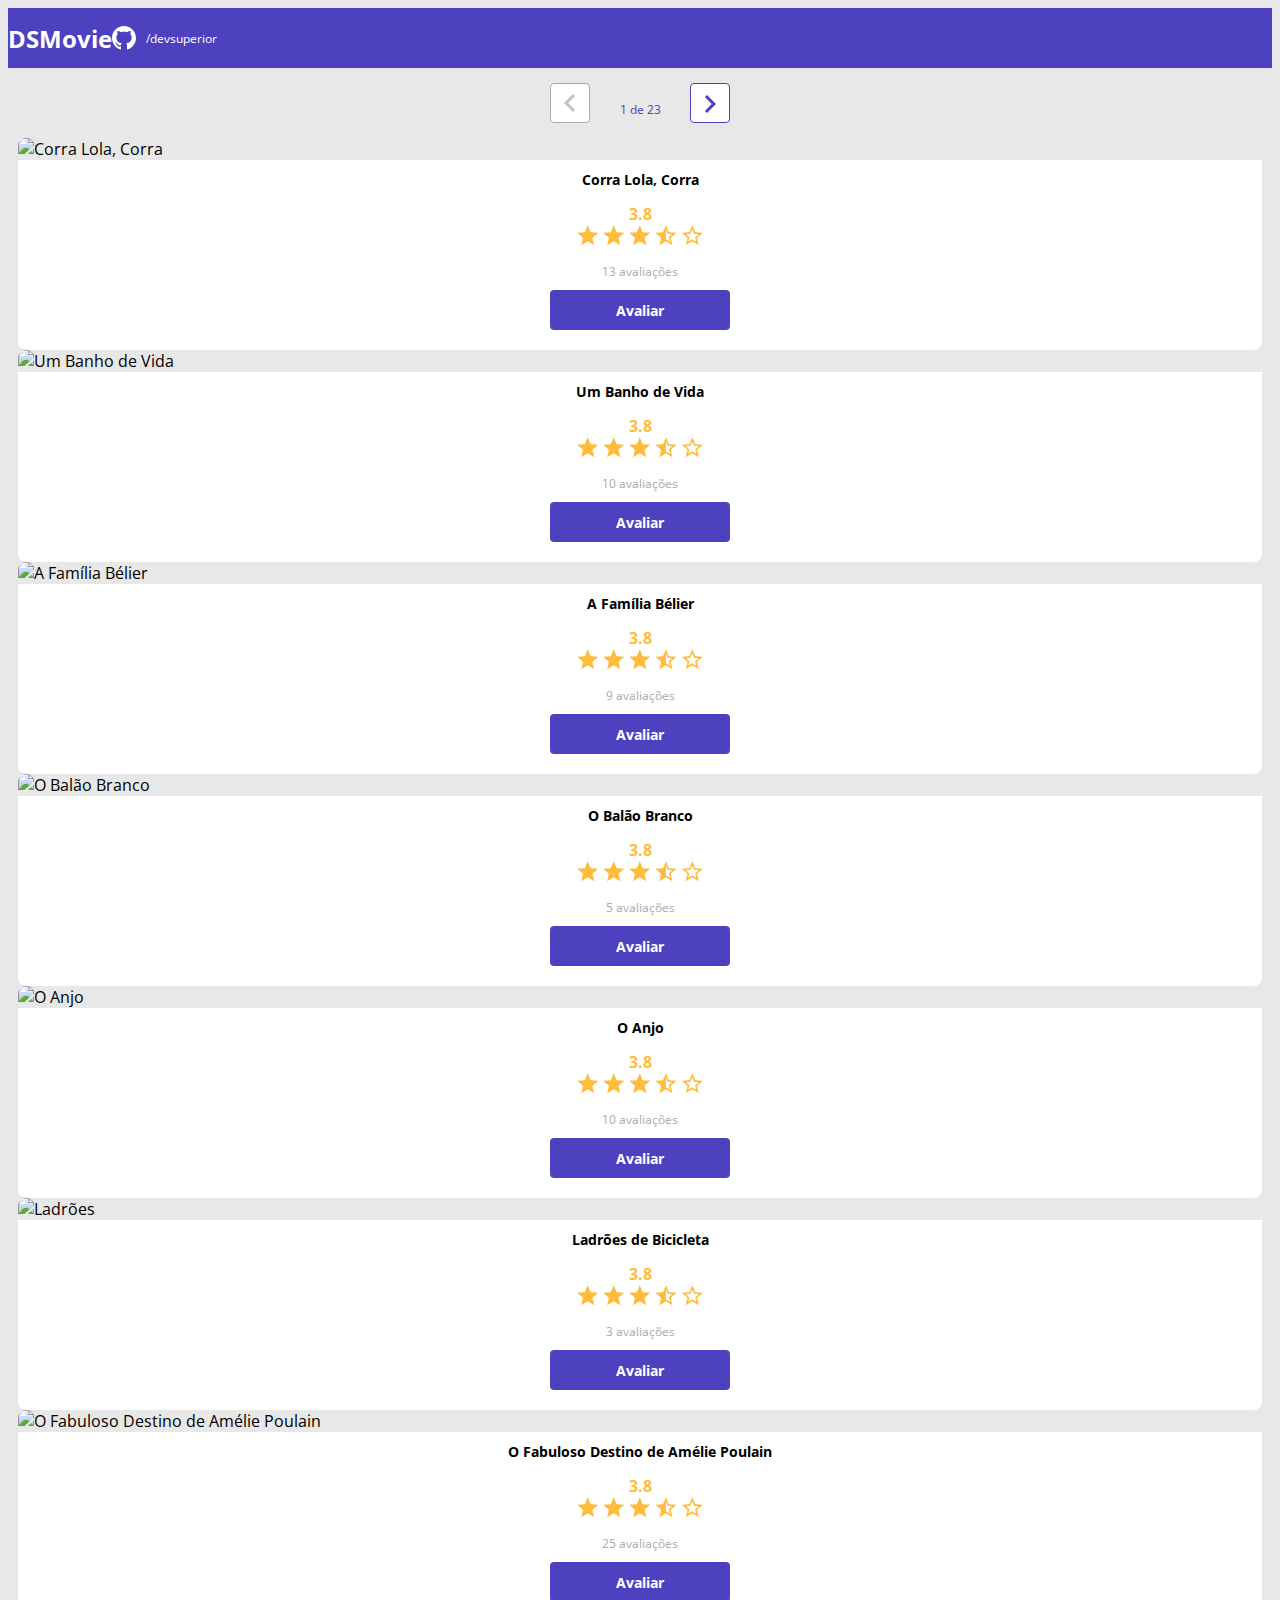
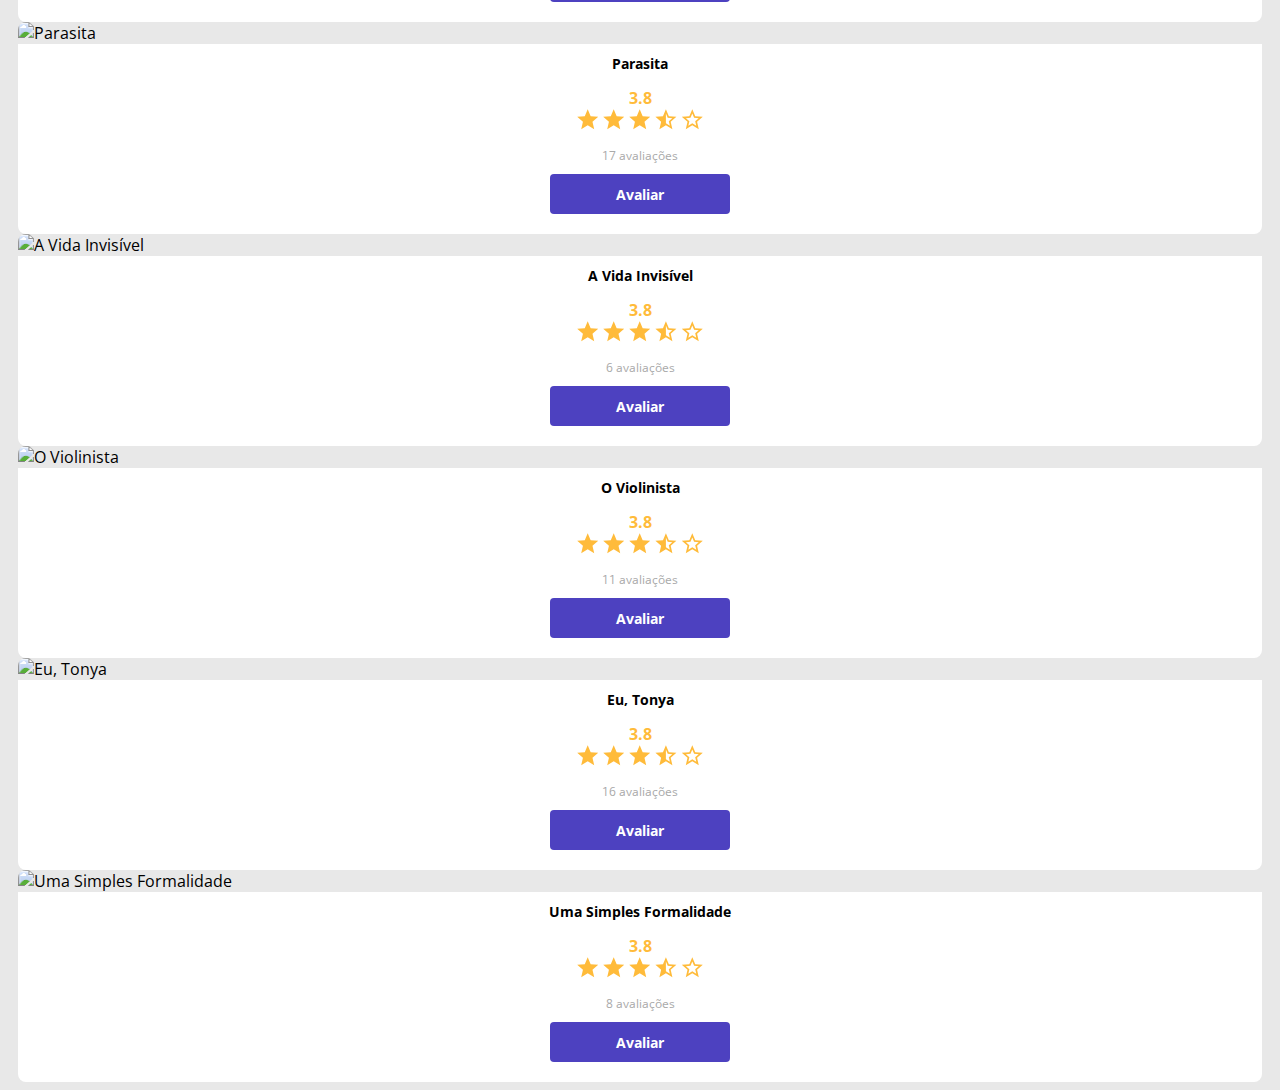
==== commit ace9474c: "Componente de paginação" ====
--- a/index.html
+++ b/index.html
@@ -20,6 +20,19 @@
 
     <main>
         <section id="dsmovie-card-list" class="container">
+
+            <div class="dsmovie-pagination-container">
+                <div class="dsmovie-pagination-box">
+                    <button disabled>
+                        <img src="img/arrow.svg" alt="Voltar">
+                    </button>
+                    <p>1 de 23</p>
+                    <button>
+                        <img class="dsmovie-flip-horizontal" src="img/arrow.svg" alt="Próxima">
+                    </button>
+                </div>
+            </div>
+
             <div class="row">
 
                 <div class="col-sm-6  col-lg-4 col-xl-3 mb-3">   <!-- mb = margin-bottom (é um estilo do Bootstrap)-->
--- a/css/styles.css
+++ b/css/styles.css
@@ -70,7 +70,56 @@
 }
 
 #dsmovie-card-list {
-    padding: 40px 10px;
+    padding: 0 10px;
+}
+
+.dsmovie-pagination-container{
+    padding: 15px 0;
+    display: flex;
+    justify-content: center;
+}
+
+.dsmovie-pagination-box{
+    width: 180px;
+     display: flex;
+     justify-content: space-between;
+     align-items: center;
+     margin-bottom: 0;
+}
+
+.dsmovie-pagination-box p {
+     margin-bottom: 0;
+     font-size: 12px;
+     font-weight: 400;
+     color: var(--color-primary)
+}
+
+.dsmovie-pagination-box button {
+    width: 40px;
+    height: 40px;
+    border: 1px solid var(--color-primary);
+    border-radius: 4px;
+    background-color: var(--white);
+    display: flex;
+    justify-content: center;
+    align-items: center;
+}
+
+.dsmovie-pagination-box button img{
+    filter: brightness(0) saturate(100%) invert(20%) sepia(88%) saturate(2235%) hue-rotate(238deg) brightness(91%) contrast(90%);
+}
+
+.dsmovie-pagination-box button:disabled {
+    border: 1px solid var(--text-light-gray);
+
+}
+
+.dsmovie-pagination-box button:disabled img {
+    filter: unset;
+}
+
+.dsmovie-flip-horizontal {
+    transform: rotate(180deg);
 }
 
 .dsmovie-card-description {
